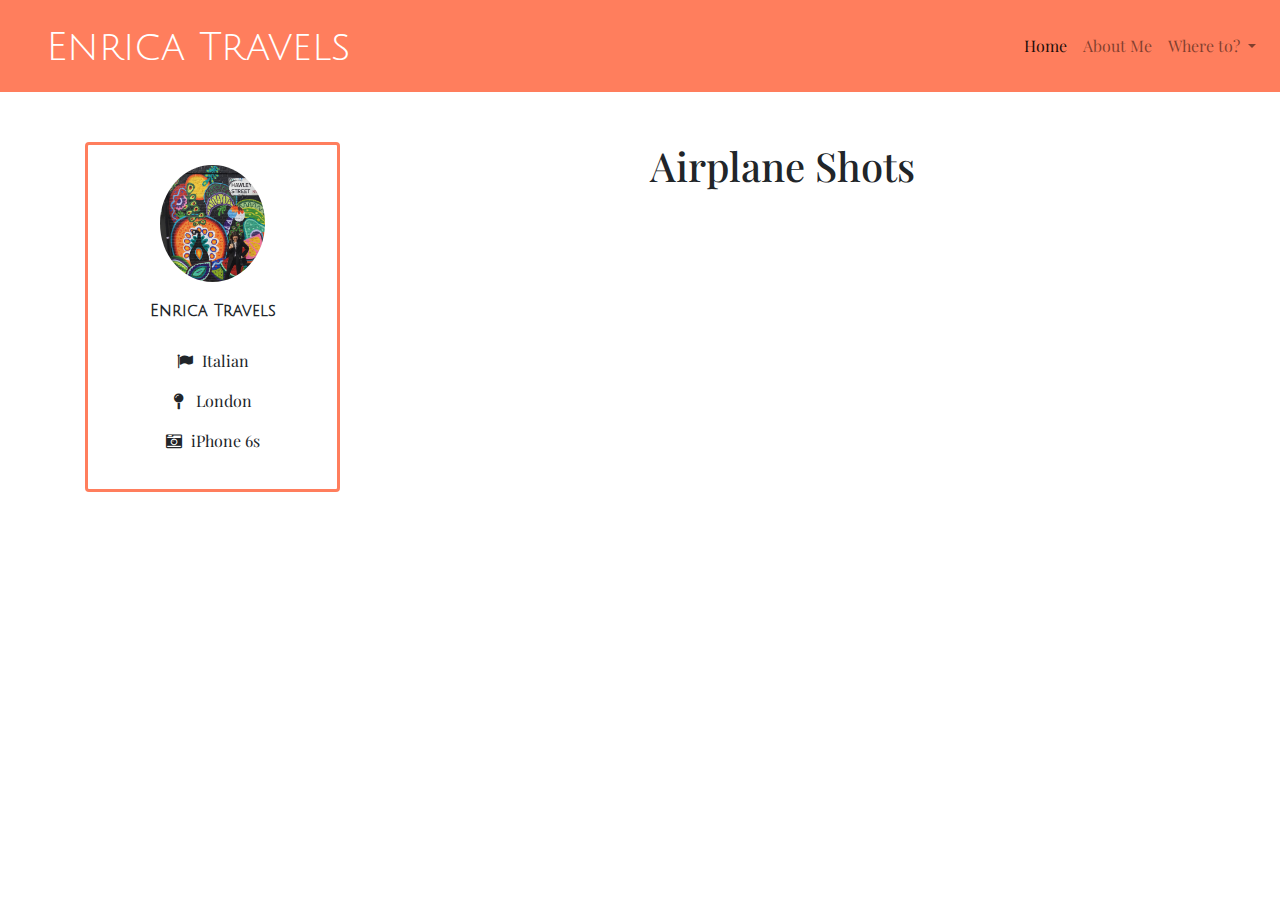
==== airplane.html @ 127bddb1 "Add files via upload" ====
<!DOCTYPE html>
<html>


<head>
	<title>Enrica Travels: Airplane Shots</title>

	<link rel="stylesheet" type="text/css" href="https://maxcdn.bootstrapcdn.com/font-awesome/4.7.0/css/font-awesome.min.css">
	<link rel="stylesheet" type="text/css" href="https://cdnjs.cloudflare.com/ajax/libs/animate.css/3.5.2/animate.css">
	<link rel="stylesheet" type="text/css" href="https://maxcdn.bootstrapcdn.com/bootstrap/4.0.0-beta.3/css/bootstrap.min.css">
	<link href="https://fonts.googleapis.com/css?family=Playfair+Display" rel="stylesheet">
	<link href="https://fonts.googleapis.com/css?family=Julius+Sans+One" rel="stylesheet">
	<link rel="stylesheet" type="text/css" href="css/style4.css">
</head>


<body>
	<nav class=" pink navbar navbar-expand-lg navbar-light bg-light">
  		<a class="navbar-brand" href="#">
  			<h1 class="header-font">Enrica Travels</h1>
  		</a>
  		<button class="navbar-toggler" type="button" data-toggle="collapse" data-target="#navbarNavDropdown" aria-controls="navbarNavDropdown" aria-expanded="false" aria-label="Toggle navigation">
    		<span class="navbar-toggler-icon"></span>
  		</button>
  		<div class="collapse navbar-collapse" id="navbarNavDropdown">
    		<ul class="navbar-nav ml-auto">
	      		<li class="nav-item active">
	        		<a class="nav-link navs" href="index.html">Home <span class="sr-only">(current)</span></a>
	      		</li>
	      		<li class="nav-item">
	        		<a class="nav-link navs" href="aboutme.html">About Me</a>
	      		<li class="nav-item dropdown">
	        		<a class="nav-link dropdown-toggle navs" href="#" id="navbarDropdownMenuLink" data-toggle="dropdown" aria-haspopup="true" aria-expanded="false">
	          		Where to?
	        		</a>
	        		<div class="dropdown-menu" aria-labelledby="navbarDropdownMenuLink">
	          			<a class="dropdown-item" href="italy.html">Italy</a>
	          			<a class="dropdown-item" href="vietnam.html">Vietnam</a>
	          			<a class="dropdown-item" href="england.html">England</a>
	          			<a class="dropdown-item" href="thailand.html">Thailand</a>
	          			<a class="dropdown-item" href="airplane.html">Airplane Shots</a>
	        		</div>
      			</li>
   			 </ul>

  		</div>
	</nav>

	<div class="container">
		
		<div class="row">
			<div class="col-md-3">
				<div class="card">
					<div class="card-body">
						<div class="text-center">
							<img class="rounded-img" src="img/wall.jpg">
							<h1 class="title">Enrica Travels</h1>
						</div>
						<p class="details"> <i class="details2 fa fa-flag" aria-hidden="true"> </i>Italian </p>
						<p class="details"> <i class=" details2 fa fa-map-pin" aria-hidden="true"> </i> London</p>
						<p class="details"> <i class=" details2 fa fa-camera-retro" aria-hidden="true"> </i>iPhone 6s </p>

					</div>
				</div>
			</div>

			<div class="col-md-9">
				<h1 class="aboutme">Airplane Shots</h1>
				
				
	

			</div>
		</div>
	</div>

<script src="https://code.jquery.com/jquery-3.2.1.slim.min.js" integrity="sha384-KJ3o2DKtIkvYIK3UENzmM7KCkRr/rE9/Qpg6aAZGJwFDMVNA/GpGFF93hXpG5KkN" crossorigin="anonymous"></script>
<script src="https://cdnjs.cloudflare.com/ajax/libs/popper.js/1.12.9/umd/popper.min.js" integrity="sha384-ApNbgh9B+Y1QKtv3Rn7W3mgPxhU9K/ScQsAP7hUibX39j7fakFPskvXusvfa0b4Q" crossorigin="anonymous"></script>
<script src="https://maxcdn.bootstrapcdn.com/bootstrap/4.0.0-beta.3/js/bootstrap.min.js" integrity="sha384-a5N7Y/aK3qNeh15eJKGWxsqtnX/wWdSZSKp+81YjTmS15nvnvxKHuzaWwXHDli+4" crossorigin="anonymous"></script>

</body>


</html>
---- css/style4.css ----
body { 
	background-color: white;
	font-family: 'Playfair Display', serif;
	}

.header { 
	background-color: #FF7E5D;
	margin-bottom: 25px;
	}
.pink { 
	background-color: #FF7E5D !important;
		margin-bottom: 50px;
	}
.header-font { 
	color: white;
	font-family: 'Julius Sans One', sans-serif;
	text-align: left;
	margin-left: 30px;
	margin-top: 10px;

	}

.collage {
	width: 32%;
	padding: 20px;	
}

.collage:hover,
.cactus:hover {
	opacity: 0.8;
}

.dropdown-menu{ 
	left: -38px
}

.header-row {
	margin:0;
}

.cactus {
	width: 32%;
	padding: 9px;
	}

.image-row {
	margin-top: 20px;
	}  

.rounded-img { 
	border-radius: 50%;
	width: 50%;
	}

.title {
	font-size:100%;
	font-family: 'Julius Sans One', sans-serif;
	font-weight: bold;
	padding-top: 20px;
	padding-bottom: 20px;
	}  

.card {		
border: 3px solid #FF7E5D;
}

.description {
	margin-left: 20px;
	}  

.details {
	text-align: center;
  } 

 .details2 {
	padding-right: 9px;
	}  

.navs {
	font-color: white !important;
	}  

.aboutme {
	text-align: center;
	margin-bottom: 25px
	} 

.sunset{ 
	float: left; 
	width: 200px;
	padding-right: 30px;
}
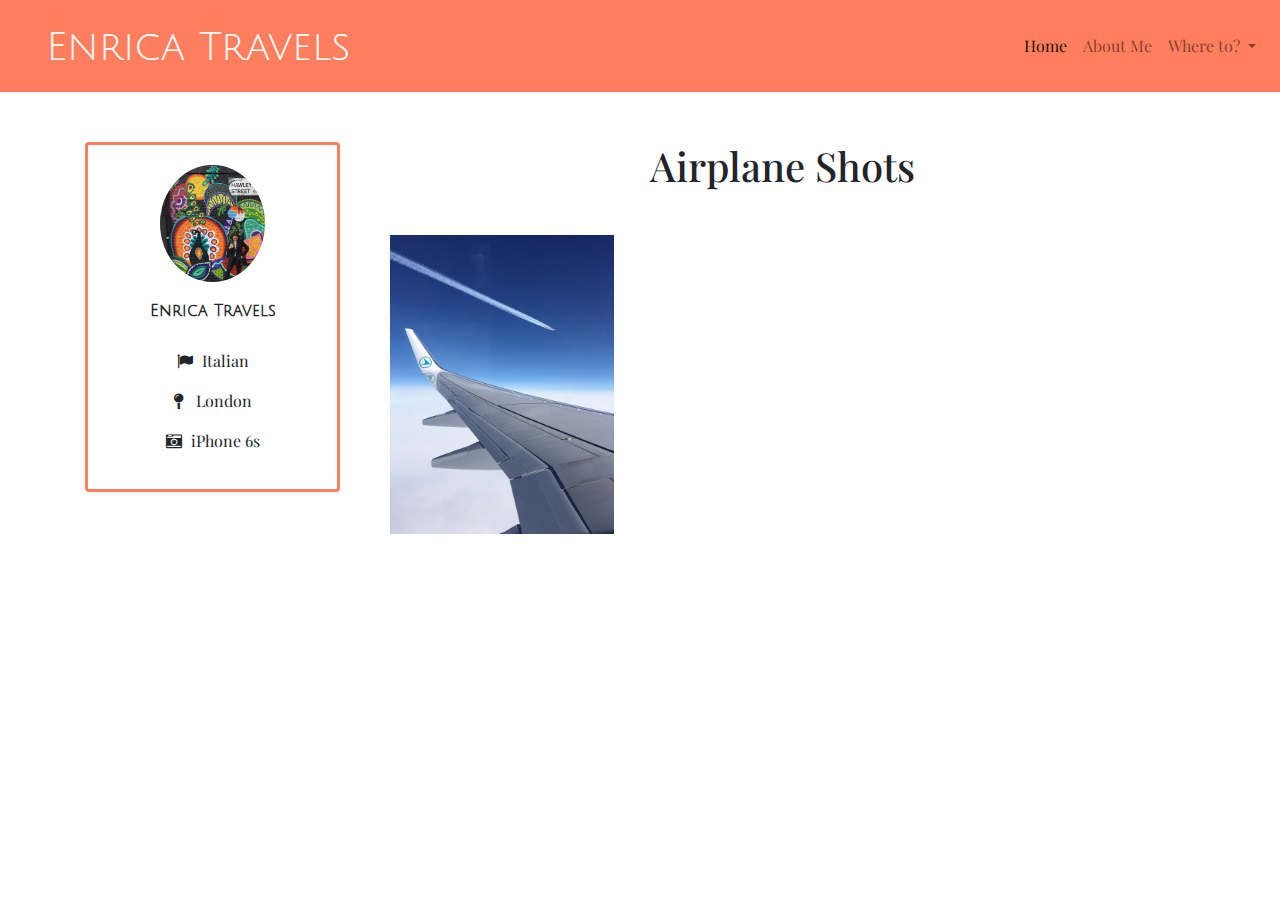
==== commit 27b48833: "Add files via upload" ====
--- a/airplane.html
+++ b/airplane.html
@@ -66,9 +66,9 @@
 
 			<div class="col-md-9">
 				<h1 class="aboutme">Airplane Shots</h1>
+				<img class="collage" src="img/aereo.jpeg">
 				
-				
-	
+
 
 			</div>
 		</div>
